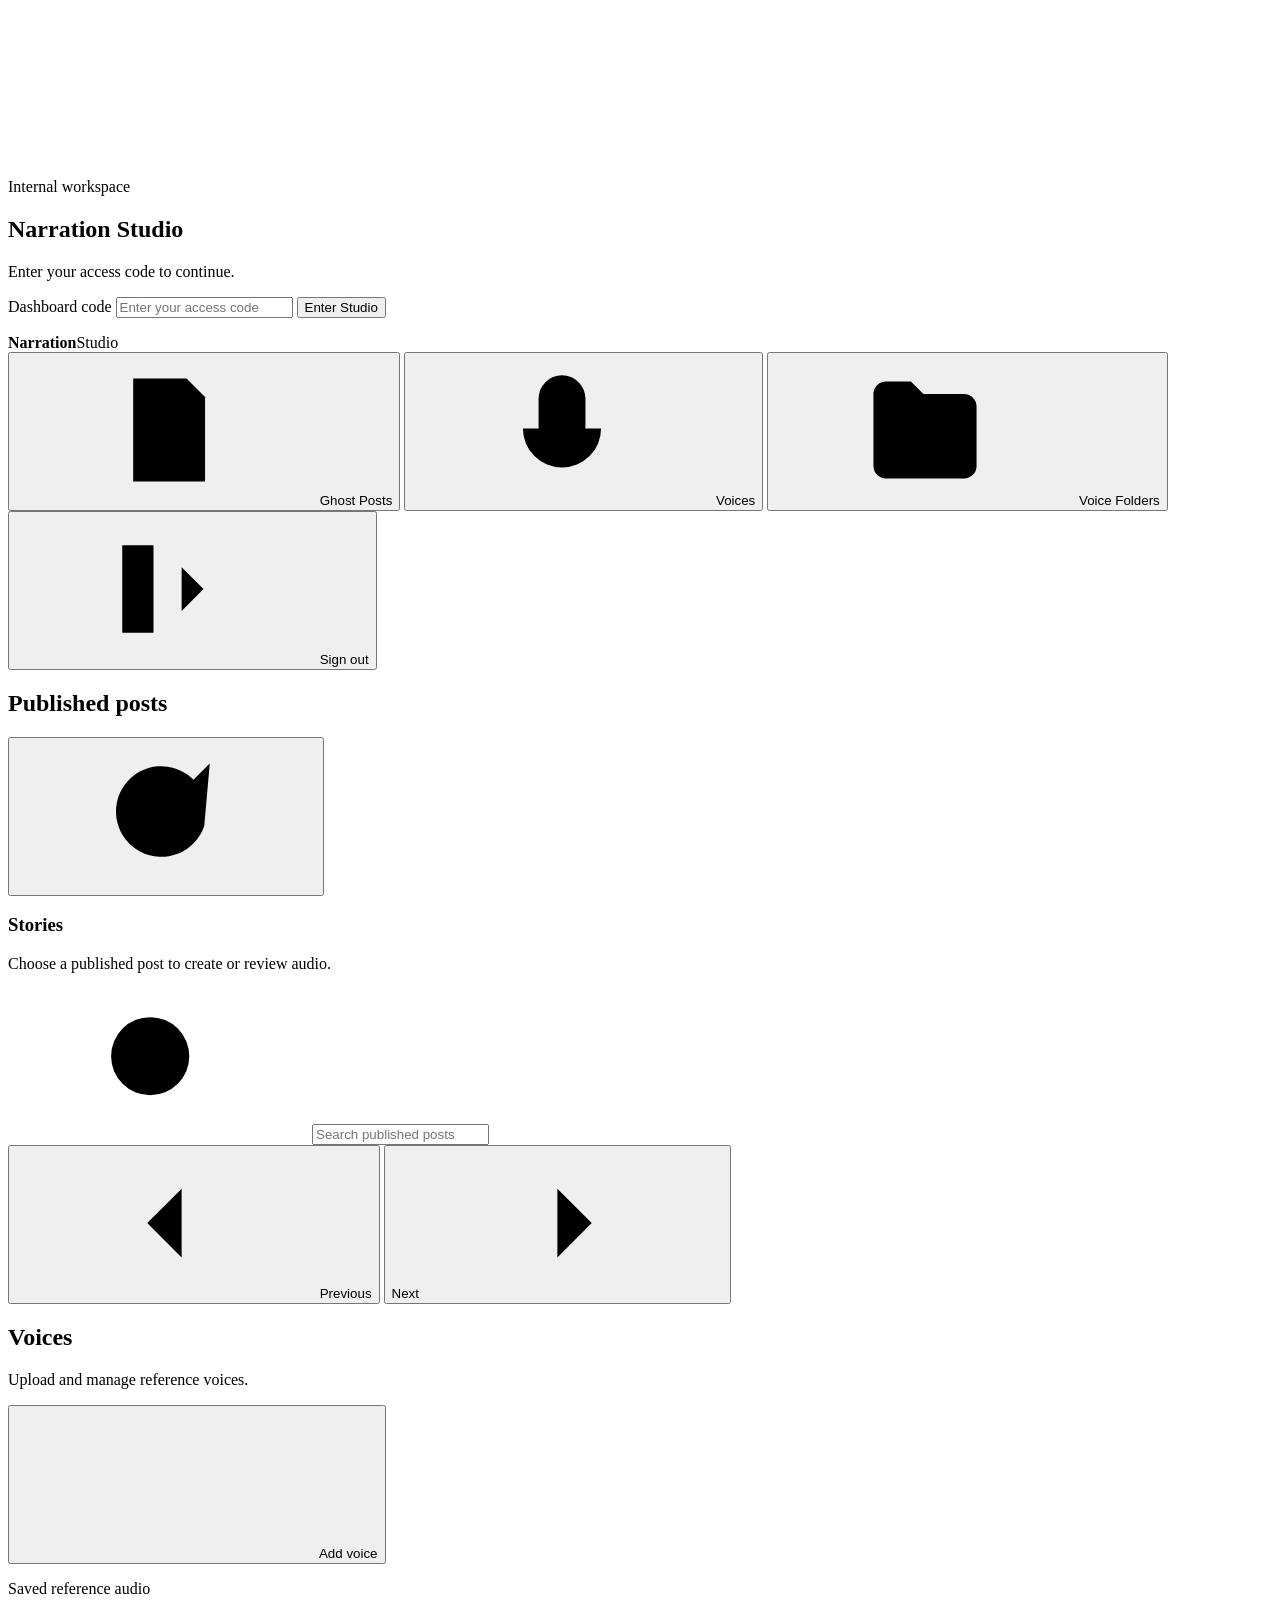
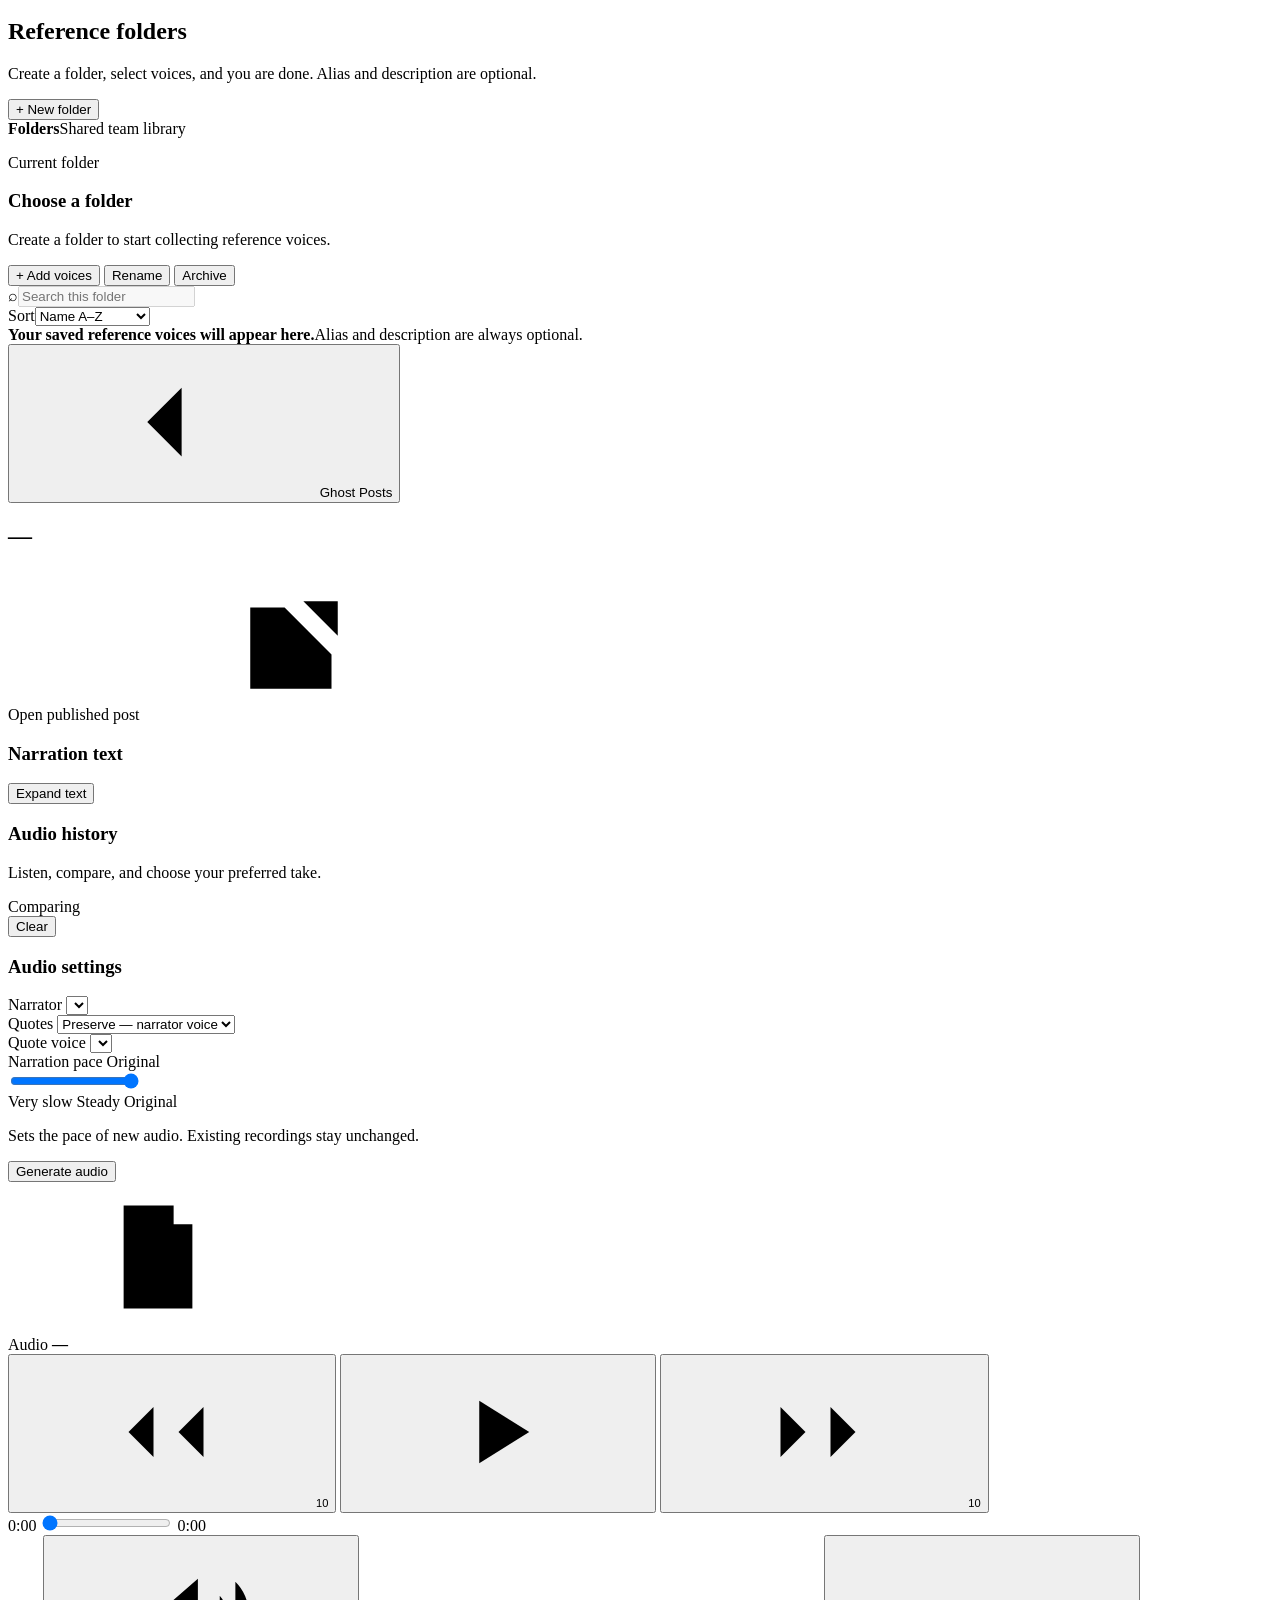
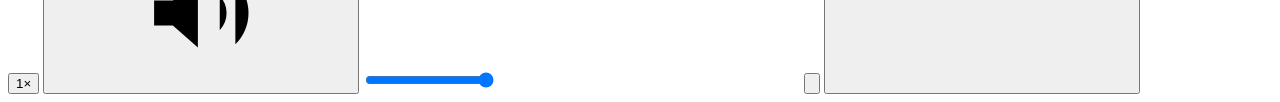
==== team_studio_web/index.html @ 5dc7f1f9 "Improve Team Studio voice library UI" ====
<!doctype html>
<html lang="en">
  <head>
    <meta charset="utf-8" />
    <meta name="viewport" content="width=device-width,initial-scale=1" />
    <meta name="color-scheme" content="light" />
    <meta name="theme-color" content="#211a24" />
    <title>Narration Studio</title>
    <link rel="stylesheet" href="/studio/styles.css?v=20260906-compatible-ui" />
  </head>
  <body>
    <!-- Shared SVG icon system. Icons inherit the surrounding text colour. -->
    <svg class="icon-sprite" aria-hidden="true">
      <symbol id="icon-chevron-down" viewBox="0 0 24 24">
        <path d="m6 9 6 6 6-6" />
      </symbol>
      <symbol id="icon-posts" viewBox="0 0 24 24">
        <path d="M6.75 3.75h8.5l3 3v13.5H6.75z" />
        <path d="M15.25 3.75v3h3M9.5 11h6M9.5 14.5h6M9.5 18h3.25" />
      </symbol>
      <symbol id="icon-voices" viewBox="0 0 24 24">
        <rect x="8.25" y="3.25" width="7.5" height="12" rx="3.75" />
        <path d="M5.75 11.75a6.25 6.25 0 0 0 12.5 0M12 18v3M9 21h6" />
      </symbol>
      <symbol id="icon-folder" viewBox="0 0 24 24">
        <path
          d="M3.75 6.25a2 2 0 0 1 2-2h4l2 2h6.5a2 2 0 0 1 2 2v9.5a2 2 0 0 1-2 2H5.75a2 2 0 0 1-2-2z"
        />
      </symbol>
      <symbol id="icon-refresh" viewBox="0 0 24 24">
        <path
          d="M19 7.5V3.75m0 0h-3.75M19 3.75l-2.6 2.6a7.25 7.25 0 1 0 1.72 7.4"
        />
      </symbol>
      <symbol id="icon-search" viewBox="0 0 24 24">
        <circle cx="10.75" cy="10.75" r="6.25" />
        <path d="m15.5 15.5 4 4" />
      </symbol>
      <symbol id="icon-plus" viewBox="0 0 24 24">
        <path d="M12 5v14M5 12h14" />
      </symbol>
      <symbol id="icon-arrow-left" viewBox="0 0 24 24">
        <path d="m14.5 6.5-5.5 5.5 5.5 5.5M9.5 12h10" />
      </symbol>
      <symbol id="icon-arrow-right" viewBox="0 0 24 24">
        <path d="m9.5 6.5 5.5 5.5-5.5 5.5M4.5 12h10" />
      </symbol>
      <symbol id="icon-external" viewBox="0 0 24 24">
        <path d="M13.5 5H19v5.5M19 5l-8.5 8.5M18 13.5V19H5V6h5.5" />
      </symbol>
      <symbol id="icon-file-audio" viewBox="0 0 24 24">
        <path d="M6.5 3.75h8l3 3V20.25h-11zM14.5 3.75v3h3" />
        <path d="M9 14v-2M12 16v-6M15 14.5v-3" />
      </symbol>
      <symbol id="icon-rewind" viewBox="0 0 24 24">
        <path d="m10 8-4 4 4 4V8Zm8 0-4 4 4 4V8Z" />
      </symbol>
      <symbol id="icon-play" viewBox="0 0 24 24">
        <path class="icon-fill" d="m9 7 8 5-8 5z" />
      </symbol>
      <symbol id="icon-pause" viewBox="0 0 24 24">
        <path class="icon-fill" d="M8 6h3v12H8zM13 6h3v12h-3z" />
      </symbol>
      <symbol id="icon-forward" viewBox="0 0 24 24">
        <path d="m14 8 4 4-4 4V8ZM6 8l4 4-4 4V8Z" />
      </symbol>
      <symbol id="icon-volume" viewBox="0 0 24 24">
        <path
          d="M4.5 10h3l4-3.5v11l-4-3.5h-3zM15 9.25a4 4 0 0 1 0 5.5M17.5 7a7 7 0 0 1 0 10"
        />
      </symbol>
      <symbol id="icon-volume-off" viewBox="0 0 24 24">
        <path d="M4.5 10h3l4-3.5v11l-4-3.5h-3zM15.5 10l4 4M19.5 10l-4 4" />
      </symbol>
      <symbol id="icon-download" viewBox="0 0 24 24">
        <path d="M12 4v11m0 0 4-4m-4 4-4-4M5 19.5h14" />
      </symbol>
      <symbol id="icon-close" viewBox="0 0 24 24">
        <path d="m7 7 10 10M17 7 7 17" />
      </symbol>
      <symbol id="icon-upload" viewBox="0 0 24 24">
        <path d="M12 16V5m0 0L8 9m4-4 4 4M5 15.5v3h14v-3" />
      </symbol>
      <symbol id="icon-log-out" viewBox="0 0 24 24">
        <path d="M10 5H5v14h5M14.5 8.5 18 12l-3.5 3.5M8 12h10" />
      </symbol>
    </svg>

    <section id="login-view" class="login-view hidden">
      <form id="login-form" class="login-card">
        <div class="login-mark">
          <div class="logo-wave" aria-hidden="true">
            <i></i><i></i><i></i><i></i><i></i>
          </div>
        </div>
        <div class="login-intro">
          <p class="eyebrow">Internal workspace</p>
          <h1>Narration Studio</h1>
          <p class="subtle">Enter your access code to continue.</p>
        </div>
        <label class="field-group">
          <span>Dashboard code</span>
          <input
            id="login-code"
            type="password"
            autocomplete="current-password"
            placeholder="Enter your access code"
            required
          />
        </label>
        <button class="button primary wide" type="submit">Enter Studio</button>
        <p id="login-error" class="error-line" role="alert"></p>
      </form>
    </section>

    <div id="studio-shell" class="shell hidden">
      <aside class="sidebar">
        <div class="brand">
          <div class="brand-mark">
            <div class="logo-wave compact" aria-hidden="true">
              <i></i><i></i><i></i><i></i><i></i>
            </div>
          </div>
          <div class="brand-copy">
            <strong>Narration</strong><span>Studio</span>
          </div>
        </div>

        <nav aria-label="Studio navigation">
          <button
            class="nav-item active"
            data-view="posts"
            aria-label="Ghost Posts"
          >
            <b class="nav-icon"
              ><svg class="icon" aria-hidden="true">
                <use href="#icon-posts"></use></svg
            ></b>
            <span>Ghost Posts</span>
          </button>
          <button class="nav-item" data-view="voices" aria-label="Voices">
            <b class="nav-icon"
              ><svg class="icon" aria-hidden="true">
                <use href="#icon-voices"></use></svg
            ></b>
            <span>Voices</span>
          </button>
          <button
            class="nav-item"
            data-view="references"
            aria-label="Voice Folders"
          >
            <b class="nav-icon"
              ><svg class="icon" aria-hidden="true">
                <use href="#icon-folder"></use></svg
            ></b>
            <span>Voice Folders</span>
          </button>
        </nav>

        <div class="sidebar-foot">
          <button
            id="logout-button"
            class="text-button sidebar-signout"
            aria-label="Sign out"
          >
            <svg class="icon" aria-hidden="true">
              <use href="#icon-log-out"></use>
            </svg>
            <span>Sign out</span>
          </button>
        </div>
      </aside>

      <main>
        <header class="topbar">
          <h2 id="page-title">Published posts</h2>
          <div class="top-actions">
            <button
              id="refresh-button"
              class="icon-button"
              title="Refresh"
              aria-label="Refresh"
            >
              <svg class="icon" aria-hidden="true">
                <use href="#icon-refresh"></use>
              </svg>
            </button>
          </div>
        </header>

        <div id="toast" class="toast hidden" role="status"></div>

        <section id="posts-view" class="view">
          <div class="toolbar">
            <div class="toolbar-title">
              <h3>Stories</h3>
              <p>Choose a published post to create or review audio.</p>
            </div>
            <div class="toolbar-tools">
              <div class="search">
                <svg class="icon" aria-hidden="true">
                  <use href="#icon-search"></use>
                </svg>
                <input
                  id="post-search"
                  placeholder="Search published posts"
                  aria-label="Search published posts"
                />
              </div>
              <div id="post-count" class="count"></div>
            </div>
          </div>

          <div id="post-grid" class="post-grid"></div>
          <div class="pager">
            <button id="prev-page" class="button ghost">
              <svg class="icon" aria-hidden="true">
                <use href="#icon-arrow-left"></use>
              </svg>
              <span>Previous</span>
            </button>
            <span id="page-label"></span>
            <button id="next-page" class="button ghost">
              <span>Next</span>
              <svg class="icon" aria-hidden="true">
                <use href="#icon-arrow-right"></use>
              </svg>
            </button>
          </div>
        </section>

        <section id="voices-view" class="view hidden">
          <div class="section-heading voices-heading">
            <div>
              <h1>Voices</h1>
              <p>Upload and manage reference voices.</p>
            </div>
            <button id="add-voice-button" class="button primary">
              <svg class="icon" aria-hidden="true">
                <use href="#icon-plus"></use>
              </svg>
              <span>Add voice</span>
            </button>
          </div>

          <div id="voice-grid" class="voice-grid"></div>
        </section>

        <section id="references-view" class="view hidden">
          <section
            id="reference-library-shell"
            class="reference-library-shell"
            aria-label="Reference audio folders"
          >
            <div class="reference-library-head">
              <div>
                <p class="eyebrow">Saved reference audio</p>
                <h2>Reference folders</h2>
                <p>
                  Create a folder, select voices, and you are done. Alias and
                  description are optional.
                </p>
              </div>
              <button
                id="reference-create-folder"
                class="button ghost"
                type="button"
              >
                + New folder
              </button>
            </div>
            <div class="reference-library-layout">
              <aside class="reference-folder-panel">
                <div class="reference-folder-panel-title">
                  <strong>Folders</strong><span>Shared team library</span>
                </div>
                <div
                  id="reference-folder-list"
                  class="reference-folder-list"
                ></div>
              </aside>
              <section class="reference-folder-content">
                <div class="reference-folder-header">
                  <div>
                    <p class="eyebrow">Current folder</p>
                    <h3 id="reference-folder-title">Choose a folder</h3>
                    <p id="reference-folder-count">
                      Create a folder to start collecting reference voices.
                    </p>
                  </div>
                  <div
                    id="reference-folder-actions"
                    class="reference-folder-actions hidden"
                  >
                    <button
                      id="reference-add-voices"
                      class="button primary"
                      type="button"
                    >
                      + Add voices
                    </button>
                    <button
                      id="reference-rename-folder"
                      class="small-button"
                      type="button"
                    >
                      Rename
                    </button>
                    <button
                      id="reference-archive-folder"
                      class="small-button danger-soft"
                      type="button"
                    >
                      Archive
                    </button>
                  </div>
                </div>
                <div class="reference-toolbar">
                  <div class="search reference-search">
                    <span aria-hidden="true">⌕</span
                    ><input
                      id="reference-search"
                      type="search"
                      placeholder="Search this folder"
                      aria-label="Search this reference folder"
                      disabled
                    />
                  </div>
                  <label class="reference-sort-wrap"
                    ><span>Sort</span
                    ><select id="reference-sort">
                      <option value="name">Name A–Z</option>
                      <option value="favorite">Favorites first</option>
                      <option value="recent">Recently added</option>
                    </select></label
                  >
                </div>
                <div id="reference-audio-grid" class="reference-audio-grid">
                  <div class="reference-library-placeholder">
                    <strong
                      >Your saved reference voices will appear here.</strong
                    ><span>Alias and description are always optional.</span>
                  </div>
                </div>
              </section>
            </div>
          </section>
          <dialog id="reference-folder-dialog" class="modal reference-dialog">
            <form id="reference-folder-form" method="dialog">
              <div class="modal-head">
                <div>
                  <p class="eyebrow">Reference library</p>
                  <h3 id="reference-folder-dialog-title">Create folder</h3>
                </div>
              </div>
              <label
                ><span>Folder name</span
                ><input
                  id="reference-folder-name"
                  maxlength="80"
                  required
                  placeholder="e.g. Warm / Emotional"
              /></label>
              <p class="reference-form-hint">
                Only the folder name is required.
              </p>
              <div class="dialog-actions">
                <button type="button" class="button ghost" data-reference-close>
                  Cancel</button
                ><button type="submit" class="button primary">
                  Save folder
                </button>
              </div>
            </form>
          </dialog>
          <dialog
            id="reference-add-dialog"
            class="modal reference-dialog reference-add-dialog"
          >
            <form id="reference-add-form" method="dialog">
              <div class="modal-head">
                <div>
                  <p class="eyebrow">Reference library</p>
                  <h3>Add voices</h3>
                  <p>
                    Select as many voices as you want. No alias or description
                    is required.
                  </p>
                </div>
              </div>
              <div id="reference-add-list" class="reference-add-list"></div>
              <div class="dialog-actions">
                <button type="button" class="button ghost" data-reference-close>
                  Cancel</button
                ><button
                  id="reference-add-submit"
                  type="submit"
                  class="button primary"
                  disabled
                >
                  Add selected voices
                </button>
              </div>
            </form>
          </dialog>
          <dialog id="reference-meta-dialog" class="modal reference-dialog">
            <form id="reference-meta-form" method="dialog">
              <div class="modal-head">
                <div>
                  <p class="eyebrow">Optional details</p>
                  <h3 id="reference-meta-heading">Reference voice</h3>
                </div>
                <button
                  type="button"
                  class="icon-button"
                  data-reference-close
                  aria-label="Close"
                >
                  ×
                </button>
              </div>
              <label
                ><span>Alias <small>Optional</small></span
                ><input
                  id="reference-alias"
                  maxlength="80"
                  placeholder="e.g. Phoebe — soft essay"
              /></label>
              <label
                ><span>Short description <small>Optional</small></span
                ><textarea
                  id="reference-description"
                  maxlength="280"
                  rows="3"
                  placeholder="e.g. Gentle, intimate, good for reflective pieces"
                ></textarea>
              </label>
              <label class="reference-favorite-check"
                ><input id="reference-favorite-checkbox" type="checkbox" /><span
                  >Favorite</span
                ></label
              >
              <div class="dialog-actions">
                <button type="button" class="button ghost" data-reference-close>
                  Cancel</button
                ><button type="submit" class="button primary">
                  Save details
                </button>
              </div>
            </form>
          </dialog>
        </section>

        <section id="post-view" class="view hidden">
          <button id="back-button" class="back">
            <svg class="icon" aria-hidden="true">
              <use href="#icon-arrow-left"></use>
            </svg>
            <span>Ghost Posts</span>
          </button>

          <div class="post-head">
            <div>
              <p id="post-meta" class="eyebrow"></p>
              <h1 id="post-title">&mdash;</h1>
              <a id="ghost-link" target="_blank" rel="noreferrer">
                <span>Open published post</span>
                <svg class="icon" aria-hidden="true">
                  <use href="#icon-external"></use>
                </svg>
              </a>
            </div>
          </div>

          <div class="workspace">
            <div class="story-column">
              <section class="panel document-panel">
                <div class="panel-head">
                  <h3 id="document-heading">Narration text</h3>
                  <button
                    id="document-expand"
                    class="text-button document-expand"
                    type="button"
                    aria-expanded="false"
                    aria-controls="document-preview"
                  >
                    Expand text
                  </button>
                </div>
                <article
                  id="document-preview"
                  class="document-preview"
                  tabindex="0"
                  aria-label="Narration text"
                ></article>
              </section>

              <section
                class="history-section"
                aria-labelledby="audio-history-heading"
              >
                <div class="generation-header">
                  <div>
                    <h3 id="audio-history-heading">Audio history</h3>
                    <p class="history-subtitle">
                      Listen, compare, and choose your preferred take.
                    </p>
                  </div>
                  <div class="generation-header-actions">
                    <div id="compare-tray" class="compare-tray hidden">
                      <span class="compare-label">Comparing</span>
                      <div id="compare-chips" class="compare-chips"></div>
                      <button id="compare-clear" class="text-button">
                        Clear
                      </button>
                    </div>
                    <span id="generation-count" class="count"></span>
                  </div>
                </div>
                <div id="generation-list" class="generation-list"></div>
              </section>
            </div>

            <aside class="panel composer">
              <div class="panel-head">
                <h3>Audio settings</h3>
              </div>

              <form id="generation-form">
                <div class="select-field">
                  <label for="narrator-select">Narrator</label>
                  <select id="narrator-select" required></select>
                </div>
                <div class="select-field">
                  <label for="quote-mode">Quotes</label>
                  <select id="quote-mode">
                    <option value="preserve">
                      Preserve &mdash; narrator voice
                    </option>
                    <option value="exclude">Exclude quotes</option>
                    <option value="two_voice">Use second voice</option>
                  </select>
                </div>
                <div id="quote-voice-wrap" class="select-field hidden">
                  <label for="quote-voice-select">Quote voice</label>
                  <select id="quote-voice-select"></select>
                </div>

                <div class="pace-control">
                  <div class="pace-control-head">
                    <label for="tempo-percent">Narration pace</label>
                    <output id="tempo-value" for="tempo-percent"
                      >Original</output
                    >
                  </div>
                  <input
                    id="tempo-percent"
                    type="range"
                    min="65"
                    max="85"
                    step="2"
                    value="85"
                    aria-label="Narration pace"
                    aria-describedby="tempo-help"
                    aria-valuetext="Original"
                  />
                  <div class="pace-scale" aria-hidden="true">
                    <span>Very slow</span>
                    <span>Steady</span>
                    <span>Original</span>
                  </div>
                </div>
                <p id="tempo-help" class="pace-help">
                  Sets the pace of new audio. Existing recordings stay
                  unchanged.
                </p>

                <button
                  id="generate-button"
                  class="button primary wide"
                  type="submit"
                >
                  Generate audio
                </button>
              </form>
            </aside>
          </div>
        </section>
      </main>
    </div>

    <div
      id="player-bar"
      class="player-bar hidden"
      role="region"
      aria-label="Audio player"
    >
      <div class="player-info">
        <span class="player-track-icon" aria-hidden="true">
          <svg class="icon"><use href="#icon-file-audio"></use></svg>
        </span>
        <div>
          <span id="player-kind" class="player-kind">Audio</span>
          <strong id="player-title">&mdash;</strong>
        </div>
      </div>

      <div class="player-transport">
        <button
          id="player-back"
          class="player-btn"
          aria-label="Back 10 seconds"
          title="Back 10 seconds"
        >
          <svg class="icon" aria-hidden="true">
            <use href="#icon-rewind"></use></svg
          ><small>10</small>
        </button>
        <button id="player-toggle" class="player-btn play" aria-label="Play">
          <svg class="icon" aria-hidden="true">
            <use href="#icon-play"></use>
          </svg>
        </button>
        <button
          id="player-forward"
          class="player-btn"
          aria-label="Forward 10 seconds"
          title="Forward 10 seconds"
        >
          <svg class="icon" aria-hidden="true">
            <use href="#icon-forward"></use></svg
          ><small>10</small>
        </button>
      </div>

      <div class="player-scrub">
        <span id="player-current" class="player-time">0:00</span>
        <input
          id="player-progress"
          class="player-progress"
          type="range"
          min="0"
          max="100"
          step="0.1"
          value="0"
          aria-label="Seek through audio"
        />
        <span id="player-duration" class="player-time">0:00</span>
      </div>

      <div class="player-extra">
        <button
          id="player-speed"
          class="player-chip"
          aria-label="Playback speed"
        >
          1&times;
        </button>
        <button
          id="player-mute"
          class="player-btn ghost-btn"
          aria-label="Mute"
          title="Mute"
        >
          <svg class="icon" aria-hidden="true">
            <use id="player-volume-icon" href="#icon-volume"></use>
          </svg>
        </button>
        <input
          id="player-volume"
          class="player-volume"
          type="range"
          min="0"
          max="100"
          value="100"
          aria-label="Volume"
        />
        <a
          id="player-download"
          class="player-btn ghost-btn"
          download
          title="Download"
          aria-label="Download audio"
        >
          <svg class="icon" aria-hidden="true">
            <use href="#icon-download"></use>
          </svg>
        </a>
        <button
          id="player-link"
          class="player-btn ghost-btn"
          type="button"
          aria-label="Copy link to this take"
          title="Copy link to this take"
        >
          <svg class="icon" aria-hidden="true" viewBox="0 0 24 24">
            <path
              d="M10 13a5 5 0 0 0 7 .2l3-3a5 5 0 0 0-7-7l-1.7 1.7M14 11a5 5 0 0 0-7-.2l-3 3a5 5 0 0 0 7 7l1.7-1.7"
            />
          </svg>
        </button>
        <button
          id="player-close"
          class="player-btn ghost-btn"
          aria-label="Close player"
          title="Close player"
        >
          <svg class="icon" aria-hidden="true">
            <use href="#icon-close"></use>
          </svg>
        </button>
      </div>

      <audio id="player-audio" preload="metadata"></audio>
    </div>

    <dialog
      id="confirmation-dialog"
      class="confirmation-dialog"
      aria-labelledby="confirmation-title"
      aria-describedby="confirmation-message"
    >
      <form method="dialog">
        <div class="dialog-head">
          <h2 id="confirmation-title">Confirm action</h2>
        </div>
        <p id="confirmation-message" class="confirmation-message"></p>
        <div class="dialog-actions">
          <button
            id="confirmation-cancel"
            class="button ghost"
            type="submit"
            value="cancel"
            autofocus
          >
            Cancel
          </button>
          <button
            id="confirmation-accept"
            class="button primary"
            type="submit"
            value="confirm"
          >
            Confirm
          </button>
        </div>
      </form>
    </dialog>

    <dialog
      id="voice-generations-dialog"
      aria-labelledby="voice-generations-title"
    >
      <form method="dialog" class="dialog-head">
        <h2 id="voice-generations-title">Voice generations</h2>
        <button class="dialog-close" aria-label="Close voice generations">
          ×
        </button>
      </form>
      <div id="voice-generations-list" aria-live="polite"></div>
    </dialog>

    <dialog id="voice-dialog" aria-labelledby="voice-dialog-title">
      <form id="voice-form">
        <div class="dialog-head">
          <h2 id="voice-dialog-title">Add voice</h2>
          <button
            id="voice-dialog-close"
            type="button"
            class="dialog-close"
            aria-label="Close add voice dialog"
          >
            <svg class="icon" aria-hidden="true">
              <use href="#icon-close"></use>
            </svg>
          </button>
        </div>
        <label>
          <span>Display name</span>
          <input
            id="voice-name"
            maxlength="160"
            placeholder="e.g. Asuna"
            required
          />
        </label>
        <div class="dropzone">
          <span class="field-label">Reference WAV</span>
          <button class="dropzone-area" id="dropzone-area" type="button">
            <span class="upload-icon"
              ><svg class="icon" aria-hidden="true">
                <use href="#icon-upload"></use></svg
            ></span>
            <p class="dropzone-hint" id="dropzone-hint">
              Drag a WAV here, or <span class="dropzone-browse">browse</span>
            </p>
            <p id="dropzone-filename" class="dropzone-filename hidden"></p>
          </button>
          <input
            id="voice-file"
            type="file"
            accept=".wav,audio/wav"
            required
            class="visually-hidden"
          />
          <small>WAV only, maximum 10 MB</small>
        </div>
        <div class="dialog-actions">
          <button class="button primary create-voice-submit" type="submit">
            Create voice
          </button>
        </div>
      </form>
    </dialog>

    <script
      type="module"
      src="/studio/app.js?v=20260906-compatible-ui"
    ></script>
    <script src="/studio/reference-library.js" defer></script>
  </body>
</html>
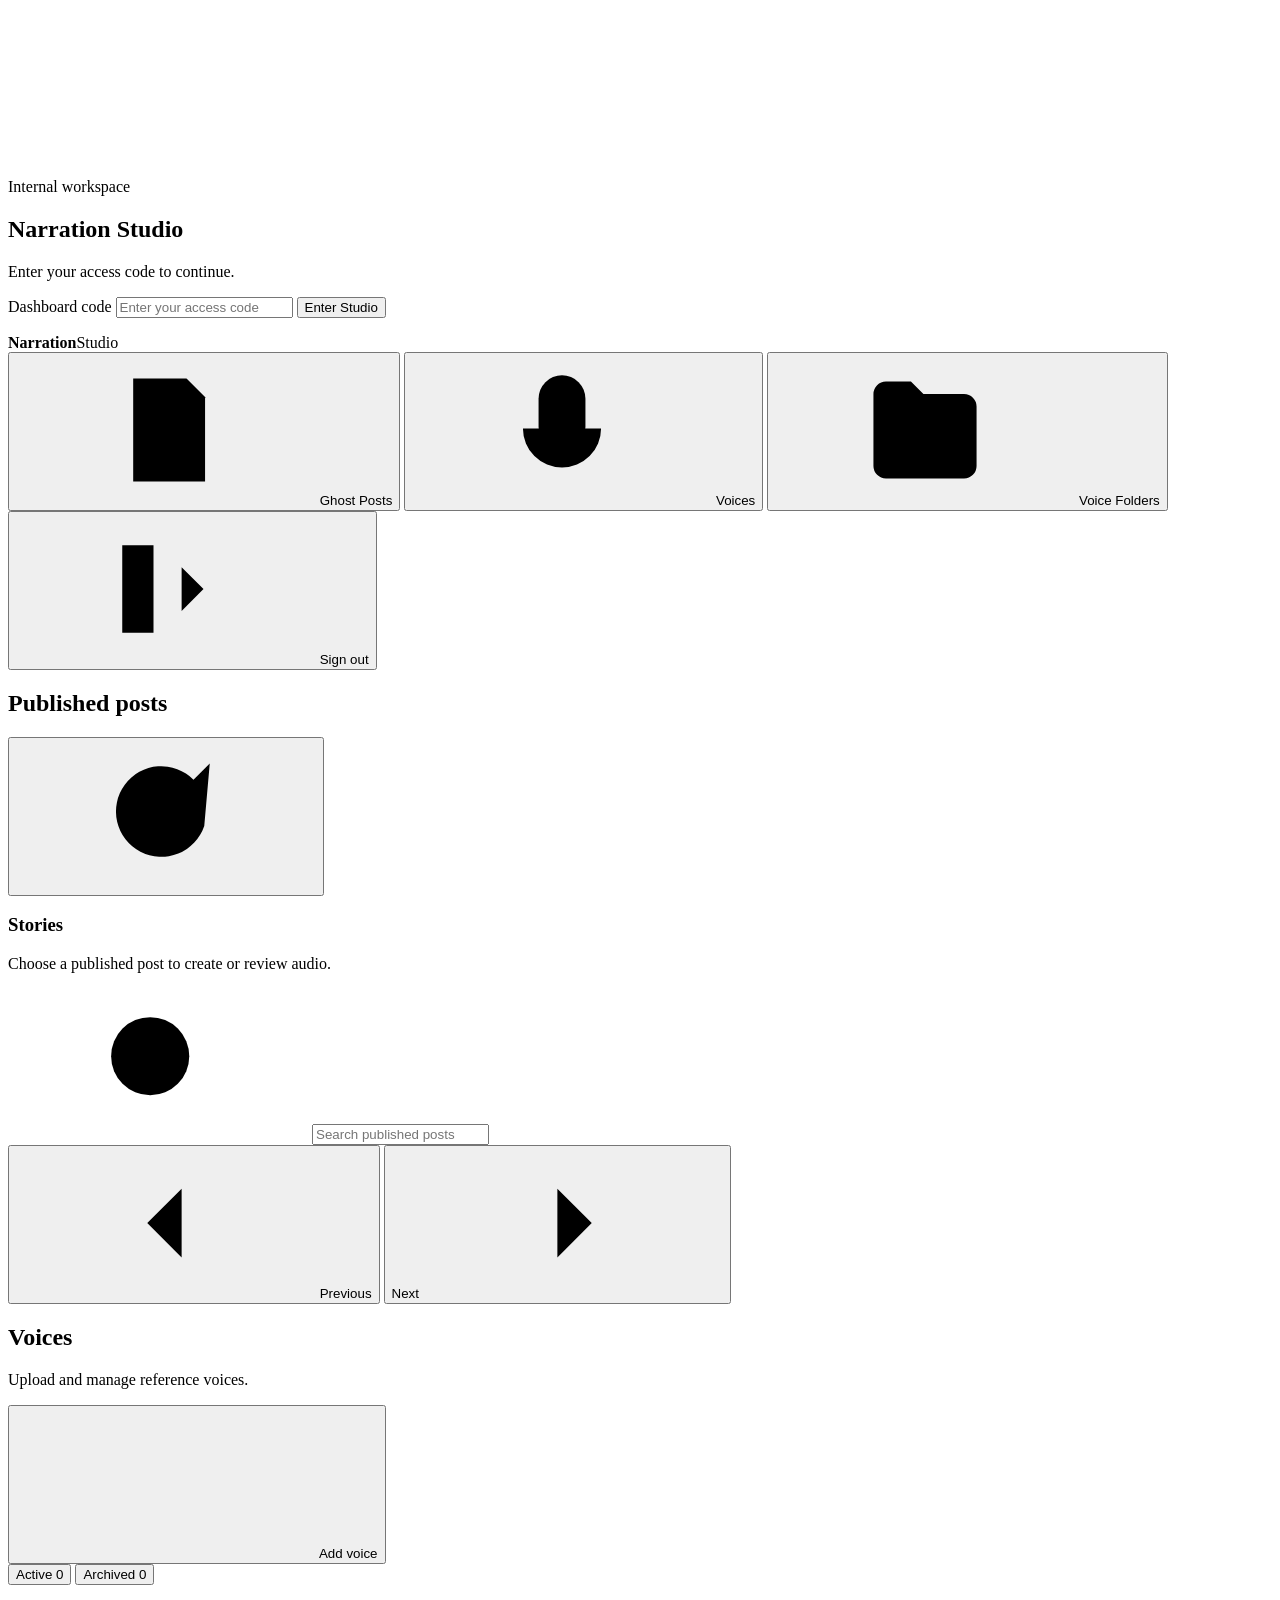
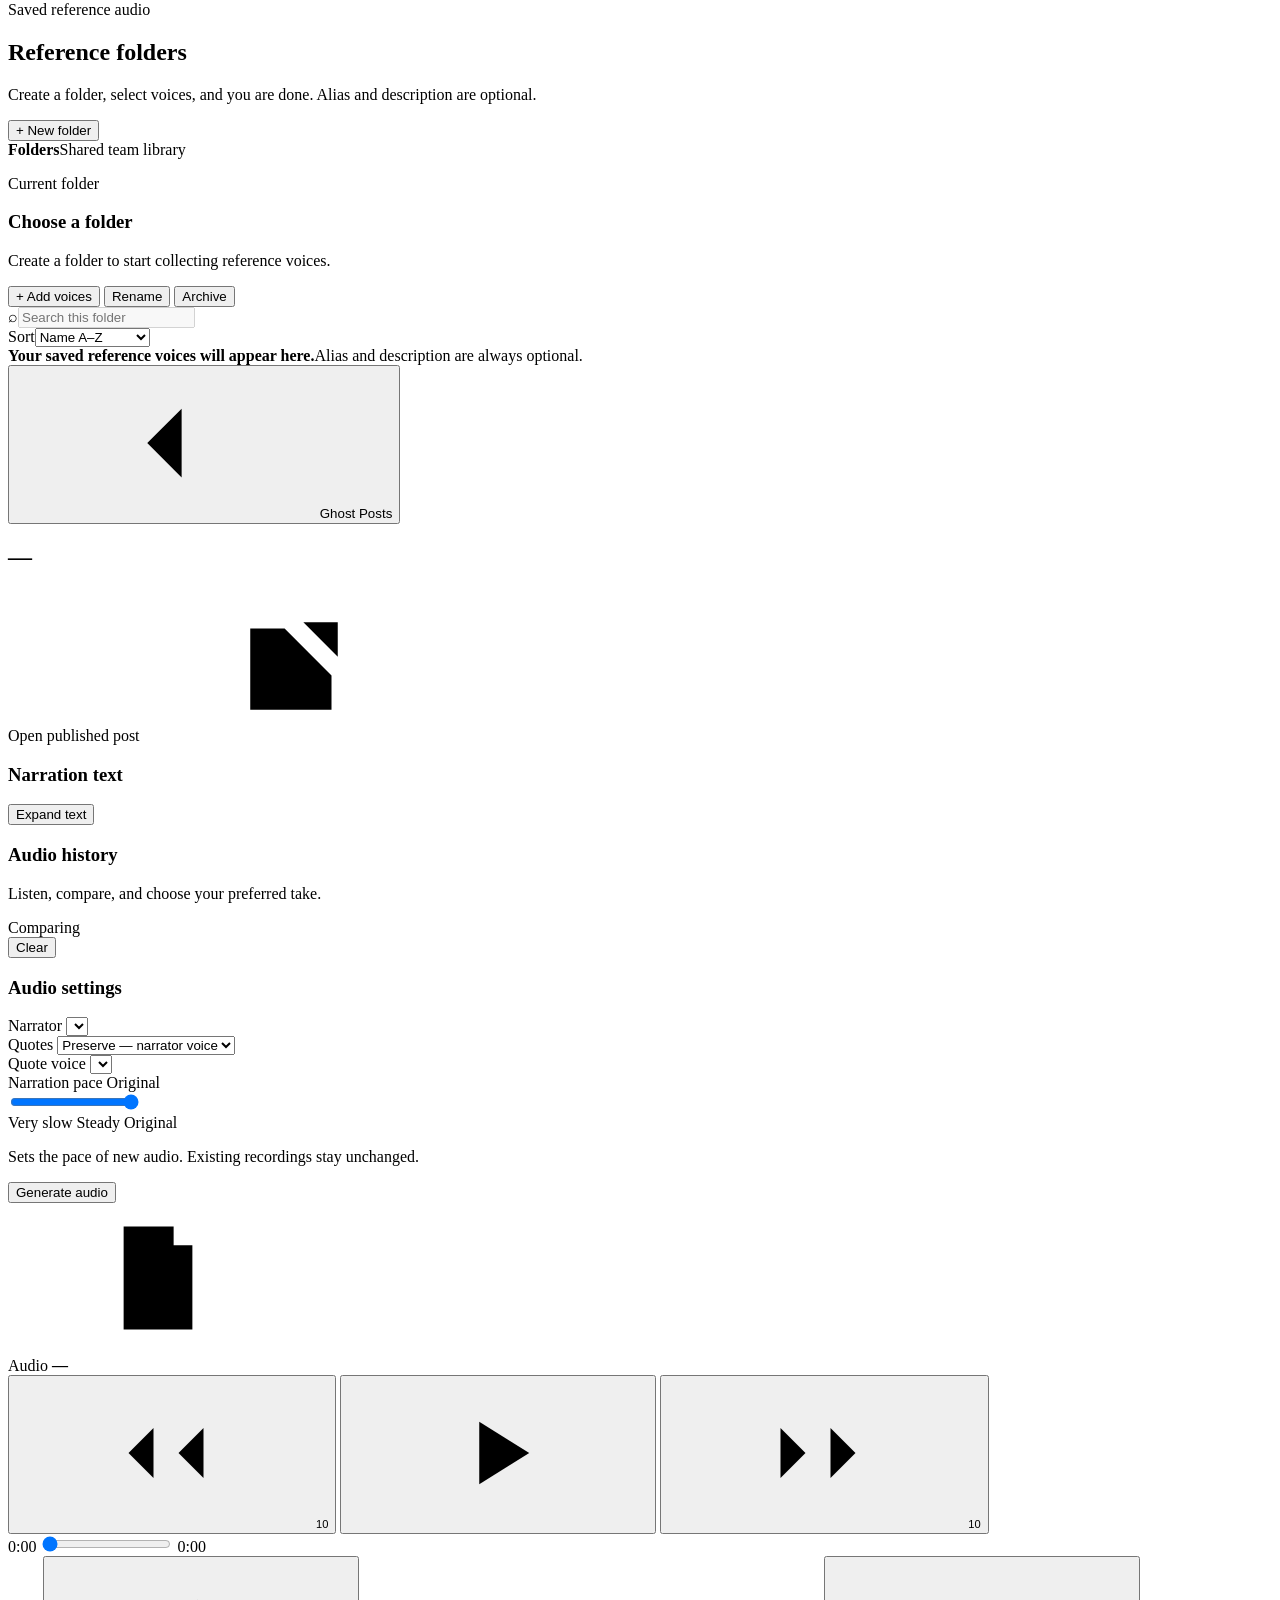
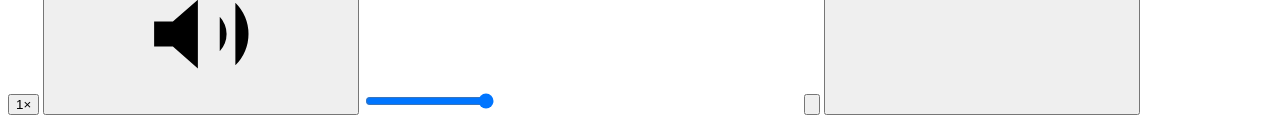
==== commit 0dfaa39f: "Add archived voice restoration and refine Studio modal motion" ====
--- a/team_studio_web/index.html
+++ b/team_studio_web/index.html
@@ -3,10 +3,10 @@
   <head>
     <meta charset="utf-8" />
     <meta name="viewport" content="width=device-width,initial-scale=1" />
-    <meta name="color-scheme" content="light" />
+    <meta name="color-scheme" content="light">
     <meta name="theme-color" content="#211a24" />
     <title>Narration Studio</title>
-    <link rel="stylesheet" href="/studio/styles.css?v=20260906-compatible-ui" />
+    <link rel="stylesheet" href="/studio/styles.css?v=20260908-voice-lifecycle" />
   </head>
   <body>
     <!-- Shared SVG icon system. Icons inherit the surrounding text colour. -->
@@ -23,11 +23,9 @@
         <path d="M5.75 11.75a6.25 6.25 0 0 0 12.5 0M12 18v3M9 21h6" />
       </symbol>
       <symbol id="icon-folder" viewBox="0 0 24 24">
-        <path
-          d="M3.75 6.25a2 2 0 0 1 2-2h4l2 2h6.5a2 2 0 0 1 2 2v9.5a2 2 0 0 1-2 2H5.75a2 2 0 0 1-2-2z"
-        />
-      </symbol>
-      <symbol id="icon-refresh" viewBox="0 0 24 24">
+      <path d="M3.75 6.25a2 2 0 0 1 2-2h4l2 2h6.5a2 2 0 0 1 2 2v9.5a2 2 0 0 1-2 2H5.75a2 2 0 0 1-2-2z"/>
+    </symbol>
+    <symbol id="icon-refresh" viewBox="0 0 24 24">
         <path
           d="M19 7.5V3.75m0 0h-3.75M19 3.75l-2.6 2.6a7.25 7.25 0 1 0 1.72 7.4"
         />
@@ -145,17 +143,10 @@
             ></b>
             <span>Voices</span>
           </button>
-          <button
-            class="nav-item"
-            data-view="references"
-            aria-label="Voice Folders"
-          >
-            <b class="nav-icon"
-              ><svg class="icon" aria-hidden="true">
-                <use href="#icon-folder"></use></svg
-            ></b>
-            <span>Voice Folders</span>
-          </button>
+                <button class="nav-item" data-view="references" aria-label="Voice Folders">
+          <b class="nav-icon"><svg class="icon" aria-hidden="true"><use href="#icon-folder"></use></svg></b>
+          <span>Voice Folders</span>
+        </button>
         </nav>
 
         <div class="sidebar-foot">
@@ -244,213 +235,72 @@
             </button>
           </div>
 
-          <div id="voice-grid" class="voice-grid"></div>
+
+
+        <div class="voice-filters" role="group" aria-label="Filter voices">
+          <button type="button" class="voice-filter" data-voice-filter="ACTIVE" aria-pressed="true" aria-controls="voice-grid">Active <span id="voice-active-count">0</span></button>
+          <button type="button" class="voice-filter" data-voice-filter="DISABLED" aria-pressed="false" aria-controls="voice-grid">Archived <span id="voice-archived-count">0</span></button>
+        </div>
+        <div id="voice-grid" class="voice-grid" aria-live="polite"></div>
         </section>
 
-        <section id="references-view" class="view hidden">
-          <section
-            id="reference-library-shell"
-            class="reference-library-shell"
-            aria-label="Reference audio folders"
-          >
-            <div class="reference-library-head">
-              <div>
-                <p class="eyebrow">Saved reference audio</p>
-                <h2>Reference folders</h2>
-                <p>
-                  Create a folder, select voices, and you are done. Alias and
-                  description are optional.
-                </p>
-              </div>
-              <button
-                id="reference-create-folder"
-                class="button ghost"
-                type="button"
-              >
-                + New folder
-              </button>
-            </div>
-            <div class="reference-library-layout">
-              <aside class="reference-folder-panel">
-                <div class="reference-folder-panel-title">
-                  <strong>Folders</strong><span>Shared team library</span>
-                </div>
-                <div
-                  id="reference-folder-list"
-                  class="reference-folder-list"
-                ></div>
-              </aside>
-              <section class="reference-folder-content">
-                <div class="reference-folder-header">
-                  <div>
-                    <p class="eyebrow">Current folder</p>
-                    <h3 id="reference-folder-title">Choose a folder</h3>
-                    <p id="reference-folder-count">
-                      Create a folder to start collecting reference voices.
-                    </p>
-                  </div>
-                  <div
-                    id="reference-folder-actions"
-                    class="reference-folder-actions hidden"
-                  >
-                    <button
-                      id="reference-add-voices"
-                      class="button primary"
-                      type="button"
-                    >
-                      + Add voices
-                    </button>
-                    <button
-                      id="reference-rename-folder"
-                      class="small-button"
-                      type="button"
-                    >
-                      Rename
-                    </button>
-                    <button
-                      id="reference-archive-folder"
-                      class="small-button danger-soft"
-                      type="button"
-                    >
-                      Archive
-                    </button>
-                  </div>
-                </div>
-                <div class="reference-toolbar">
-                  <div class="search reference-search">
-                    <span aria-hidden="true">⌕</span
-                    ><input
-                      id="reference-search"
-                      type="search"
-                      placeholder="Search this folder"
-                      aria-label="Search this reference folder"
-                      disabled
-                    />
-                  </div>
-                  <label class="reference-sort-wrap"
-                    ><span>Sort</span
-                    ><select id="reference-sort">
-                      <option value="name">Name A–Z</option>
-                      <option value="favorite">Favorites first</option>
-                      <option value="recent">Recently added</option>
-                    </select></label
-                  >
-                </div>
-                <div id="reference-audio-grid" class="reference-audio-grid">
-                  <div class="reference-library-placeholder">
-                    <strong
-                      >Your saved reference voices will appear here.</strong
-                    ><span>Alias and description are always optional.</span>
-                  </div>
-                </div>
-              </section>
-            </div>
-          </section>
-          <dialog id="reference-folder-dialog" class="modal reference-dialog">
-            <form id="reference-folder-form" method="dialog">
-              <div class="modal-head">
-                <div>
-                  <p class="eyebrow">Reference library</p>
-                  <h3 id="reference-folder-dialog-title">Create folder</h3>
+      <section id="references-view" class="view hidden">
+        <section id="reference-library-shell" class="reference-library-shell" aria-label="Reference audio folders">
+          <div class="reference-library-head">
+            <div>
+              <p class="eyebrow">Saved reference audio</p>
+              <h2>Reference folders</h2>
+              <p>Create a folder, select voices, and you are done. Alias and description are optional.</p>
+            </div>
+            <button id="reference-create-folder" class="button ghost" type="button">+ New folder</button>
+          </div>
+          <div class="reference-library-layout">
+            <aside class="reference-folder-panel">
+              <div class="reference-folder-panel-title"><strong>Folders</strong><span>Shared team library</span></div>
+              <div id="reference-folder-list" class="reference-folder-list"></div>
+            </aside>
+            <section class="reference-folder-content">
+              <div class="reference-folder-header">
+                <div><p class="eyebrow">Current folder</p><h3 id="reference-folder-title">Choose a folder</h3><p id="reference-folder-count">Create a folder to start collecting reference voices.</p></div>
+                <div id="reference-folder-actions" class="reference-folder-actions hidden">
+                  <button id="reference-add-voices" class="button primary" type="button">+ Add voices</button>
+                  <button id="reference-rename-folder" class="small-button" type="button">Rename</button>
+                  <button id="reference-archive-folder" class="small-button danger-soft" type="button">Archive</button>
                 </div>
               </div>
-              <label
-                ><span>Folder name</span
-                ><input
-                  id="reference-folder-name"
-                  maxlength="80"
-                  required
-                  placeholder="e.g. Warm / Emotional"
-              /></label>
-              <p class="reference-form-hint">
-                Only the folder name is required.
-              </p>
-              <div class="dialog-actions">
-                <button type="button" class="button ghost" data-reference-close>
-                  Cancel</button
-                ><button type="submit" class="button primary">
-                  Save folder
-                </button>
+              <div class="reference-toolbar">
+                <div class="search reference-search"><span aria-hidden="true">⌕</span><input id="reference-search" type="search" placeholder="Search this folder" aria-label="Search this reference folder" disabled></div>
+                <label class="reference-sort-wrap"><span>Sort</span><select id="reference-sort"><option value="name">Name A–Z</option><option value="favorite">Favorites first</option><option value="recent">Recently added</option></select></label>
               </div>
-            </form>
-          </dialog>
-          <dialog
-            id="reference-add-dialog"
-            class="modal reference-dialog reference-add-dialog"
-          >
-            <form id="reference-add-form" method="dialog">
-              <div class="modal-head">
-                <div>
-                  <p class="eyebrow">Reference library</p>
-                  <h3>Add voices</h3>
-                  <p>
-                    Select as many voices as you want. No alias or description
-                    is required.
-                  </p>
-                </div>
-              </div>
-              <div id="reference-add-list" class="reference-add-list"></div>
-              <div class="dialog-actions">
-                <button type="button" class="button ghost" data-reference-close>
-                  Cancel</button
-                ><button
-                  id="reference-add-submit"
-                  type="submit"
-                  class="button primary"
-                  disabled
-                >
-                  Add selected voices
-                </button>
-              </div>
-            </form>
-          </dialog>
-          <dialog id="reference-meta-dialog" class="modal reference-dialog">
-            <form id="reference-meta-form" method="dialog">
-              <div class="modal-head">
-                <div>
-                  <p class="eyebrow">Optional details</p>
-                  <h3 id="reference-meta-heading">Reference voice</h3>
-                </div>
-                <button
-                  type="button"
-                  class="icon-button"
-                  data-reference-close
-                  aria-label="Close"
-                >
-                  ×
-                </button>
-              </div>
-              <label
-                ><span>Alias <small>Optional</small></span
-                ><input
-                  id="reference-alias"
-                  maxlength="80"
-                  placeholder="e.g. Phoebe — soft essay"
-              /></label>
-              <label
-                ><span>Short description <small>Optional</small></span
-                ><textarea
-                  id="reference-description"
-                  maxlength="280"
-                  rows="3"
-                  placeholder="e.g. Gentle, intimate, good for reflective pieces"
-                ></textarea>
-              </label>
-              <label class="reference-favorite-check"
-                ><input id="reference-favorite-checkbox" type="checkbox" /><span
-                  >Favorite</span
-                ></label
-              >
-              <div class="dialog-actions">
-                <button type="button" class="button ghost" data-reference-close>
-                  Cancel</button
-                ><button type="submit" class="button primary">
-                  Save details
-                </button>
-              </div>
-            </form>
-          </dialog>
+              <div id="reference-audio-grid" class="reference-audio-grid"><div class="reference-library-placeholder"><strong>Your saved reference voices will appear here.</strong><span>Alias and description are always optional.</span></div></div>
+            </section>
+          </div>
         </section>
+        <dialog aria-labelledby="reference-folder-dialog-title" id="reference-folder-dialog" class="modal reference-dialog">
+          <form id="reference-folder-form" method="dialog">
+            <div class="modal-head"><div><p class="eyebrow">Reference library</p><h3 id="reference-folder-dialog-title">Create folder</h3></div></div>
+            <label><span>Folder name</span><input id="reference-folder-name" maxlength="80" required placeholder="e.g. Warm / Emotional"></label>
+            <p class="reference-form-hint">Only the folder name is required.</p>
+            <div class="dialog-actions"><button type="button" class="button ghost" data-reference-close>Cancel</button><button type="submit" class="button primary">Save folder</button></div>
+          </form>
+        </dialog>
+        <dialog aria-labelledby="reference-add-heading" id="reference-add-dialog" class="modal reference-dialog reference-add-dialog">
+          <form id="reference-add-form" method="dialog">
+            <div class="modal-head"><div><p class="eyebrow">Reference library</p><h3 id="reference-add-heading">Add voices</h3><p>Select as many voices as you want. No alias or description is required.</p></div></div>
+            <div id="reference-add-list" class="reference-add-list"></div>
+            <div class="dialog-actions"><button type="button" class="button ghost" data-reference-close>Cancel</button><button id="reference-add-submit" type="submit" class="button primary" disabled>Add selected voices</button></div>
+          </form>
+        </dialog>
+        <dialog aria-labelledby="reference-meta-heading" id="reference-meta-dialog" class="modal reference-dialog">
+          <form id="reference-meta-form" method="dialog">
+            <div class="modal-head"><div><p class="eyebrow">Optional details</p><h3 id="reference-meta-heading">Reference voice</h3></div></div>
+            <label><span>Alias <small>Optional</small></span><input id="reference-alias" maxlength="80" placeholder="e.g. Phoebe — soft essay"></label>
+            <label><span>Short description <small>Optional</small></span><textarea id="reference-description" maxlength="280" rows="3" placeholder="e.g. Gentle, intimate, good for reflective pieces"></textarea></label>
+            <label class="reference-favorite-check"><input id="reference-favorite-checkbox" type="checkbox"><span>Favorite</span></label>
+            <div class="dialog-actions"><button type="button" class="button ghost" data-reference-close>Cancel</button><button type="submit" class="button primary">Save details</button></div>
+          </form>
+        </dialog>
+      </section>
 
         <section id="post-view" class="view hidden">
           <button id="back-button" class="back">
@@ -475,51 +325,28 @@
 
           <div class="workspace">
             <div class="story-column">
-              <section class="panel document-panel">
-                <div class="panel-head">
-                  <h3 id="document-heading">Narration text</h3>
-                  <button
-                    id="document-expand"
-                    class="text-button document-expand"
-                    type="button"
-                    aria-expanded="false"
-                    aria-controls="document-preview"
-                  >
-                    Expand text
-                  </button>
-                </div>
-                <article
-                  id="document-preview"
-                  class="document-preview"
-                  tabindex="0"
-                  aria-label="Narration text"
-                ></article>
-              </section>
-
-              <section
-                class="history-section"
-                aria-labelledby="audio-history-heading"
-              >
-                <div class="generation-header">
-                  <div>
-                    <h3 id="audio-history-heading">Audio history</h3>
-                    <p class="history-subtitle">
-                      Listen, compare, and choose your preferred take.
-                    </p>
-                  </div>
-                  <div class="generation-header-actions">
-                    <div id="compare-tray" class="compare-tray hidden">
-                      <span class="compare-label">Comparing</span>
-                      <div id="compare-chips" class="compare-chips"></div>
-                      <button id="compare-clear" class="text-button">
-                        Clear
-                      </button>
-                    </div>
-                    <span id="generation-count" class="count"></span>
-                  </div>
-                </div>
-                <div id="generation-list" class="generation-list"></div>
-              </section>
+            <section class="panel document-panel">
+              <div class="panel-head">
+                <h3 id="document-heading">Narration text</h3>
+                <button id="document-expand" class="text-button document-expand" type="button" aria-expanded="false" aria-controls="document-preview">Expand text</button>
+              </div>
+              <article id="document-preview" class="document-preview" tabindex="0" aria-label="Narration text"></article>
+            </section>
+
+            <section class="history-section" aria-labelledby="audio-history-heading">
+          <div class="generation-header">
+            <div><h3 id="audio-history-heading">Audio history</h3><p class="history-subtitle">Listen, compare, and choose your preferred take.</p></div>
+            <div class="generation-header-actions">
+              <div id="compare-tray" class="compare-tray hidden">
+                <span class="compare-label">Comparing</span>
+                <div id="compare-chips" class="compare-chips"></div>
+                <button id="compare-clear" class="text-button">Clear</button>
+              </div>
+              <span id="generation-count" class="count"></span>
+            </div>
+          </div>
+          <div id="generation-list" class="generation-list"></div>
+            </section>
             </div>
 
             <aside class="panel composer">
@@ -547,34 +374,29 @@
                   <select id="quote-voice-select"></select>
                 </div>
 
-                <div class="pace-control">
-                  <div class="pace-control-head">
-                    <label for="tempo-percent">Narration pace</label>
-                    <output id="tempo-value" for="tempo-percent"
-                      >Original</output
-                    >
-                  </div>
-                  <input
-                    id="tempo-percent"
-                    type="range"
-                    min="65"
-                    max="85"
-                    step="2"
-                    value="85"
-                    aria-label="Narration pace"
-                    aria-describedby="tempo-help"
-                    aria-valuetext="Original"
-                  />
-                  <div class="pace-scale" aria-hidden="true">
-                    <span>Very slow</span>
-                    <span>Steady</span>
-                    <span>Original</span>
-                  </div>
+              <div class="pace-control">
+                <div class="pace-control-head">
+                  <label for="tempo-percent">Narration pace</label>
+                  <output id="tempo-value" for="tempo-percent">Original</output>
                 </div>
-                <p id="tempo-help" class="pace-help">
-                  Sets the pace of new audio. Existing recordings stay
-                  unchanged.
-                </p>
+                <input
+                  id="tempo-percent"
+                  type="range"
+                  min="65"
+                  max="85"
+                  step="2"
+                  value="85"
+                  aria-label="Narration pace"
+                  aria-describedby="tempo-help"
+                  aria-valuetext="Original"
+                >
+                <div class="pace-scale" aria-hidden="true">
+                  <span>Very slow</span>
+                  <span>Steady</span>
+                  <span>Original</span>
+                </div>
+              </div>
+              <p id="tempo-help" class="pace-help">Sets the pace of new audio. Existing recordings stay unchanged.</p>
 
                 <button
                   id="generate-button"
@@ -586,6 +408,8 @@
               </form>
             </aside>
           </div>
+
+
         </section>
       </main>
     </div>
@@ -687,17 +511,9 @@
             <use href="#icon-download"></use>
           </svg>
         </a>
-        <button
-          id="player-link"
-          class="player-btn ghost-btn"
-          type="button"
-          aria-label="Copy link to this take"
-          title="Copy link to this take"
-        >
+        <button id="player-link" class="player-btn ghost-btn" type="button" aria-label="Copy link to this take" title="Copy link to this take">
           <svg class="icon" aria-hidden="true" viewBox="0 0 24 24">
-            <path
-              d="M10 13a5 5 0 0 0 7 .2l3-3a5 5 0 0 0-7-7l-1.7 1.7M14 11a5 5 0 0 0-7-.2l-3 3a5 5 0 0 0 7 7l1.7-1.7"
-            />
+            <path d="M10 13a5 5 0 0 0 7 .2l3-3a5 5 0 0 0-7-7l-1.7 1.7M14 11a5 5 0 0 0-7-.2l-3 3a5 5 0 0 0 7 7l1.7-1.7" />
           </svg>
         </button>
         <button
@@ -715,48 +531,23 @@
       <audio id="player-audio" preload="metadata"></audio>
     </div>
 
-    <dialog
-      id="confirmation-dialog"
-      class="confirmation-dialog"
-      aria-labelledby="confirmation-title"
-      aria-describedby="confirmation-message"
-    >
+    <dialog id="confirmation-dialog" class="confirmation-dialog" aria-labelledby="confirmation-title" aria-describedby="confirmation-message">
       <form method="dialog">
         <div class="dialog-head">
           <h2 id="confirmation-title">Confirm action</h2>
         </div>
         <p id="confirmation-message" class="confirmation-message"></p>
         <div class="dialog-actions">
-          <button
-            id="confirmation-cancel"
-            class="button ghost"
-            type="submit"
-            value="cancel"
-            autofocus
-          >
-            Cancel
-          </button>
-          <button
-            id="confirmation-accept"
-            class="button primary"
-            type="submit"
-            value="confirm"
-          >
-            Confirm
-          </button>
+          <button id="confirmation-cancel" class="button ghost" type="submit" value="cancel" autofocus>Cancel</button>
+          <button id="confirmation-accept" class="button primary" type="submit" value="confirm">Confirm</button>
         </div>
       </form>
     </dialog>
 
-    <dialog
-      id="voice-generations-dialog"
-      aria-labelledby="voice-generations-title"
-    >
+    <dialog id="voice-generations-dialog" aria-labelledby="voice-generations-title">
       <form method="dialog" class="dialog-head">
         <h2 id="voice-generations-title">Voice generations</h2>
-        <button class="dialog-close" aria-label="Close voice generations">
-          ×
-        </button>
+        <button class="dialog-close" aria-label="Close voice generations"><svg class="icon" aria-hidden="true"><use href="#icon-close"></use></svg></button>
       </form>
       <div id="voice-generations-list" aria-live="polite"></div>
     </dialog>
@@ -814,10 +605,7 @@
       </form>
     </dialog>
 
-    <script
-      type="module"
-      src="/studio/app.js?v=20260906-compatible-ui"
-    ></script>
-    <script src="/studio/reference-library.js" defer></script>
-  </body>
+    <script type="module" src="/studio/app.js?v=20260908-voice-lifecycle"></script>
+    <script src="/studio/reference-library.js?v=20260908-voice-lifecycle" defer></script>
+</body>
 </html>
